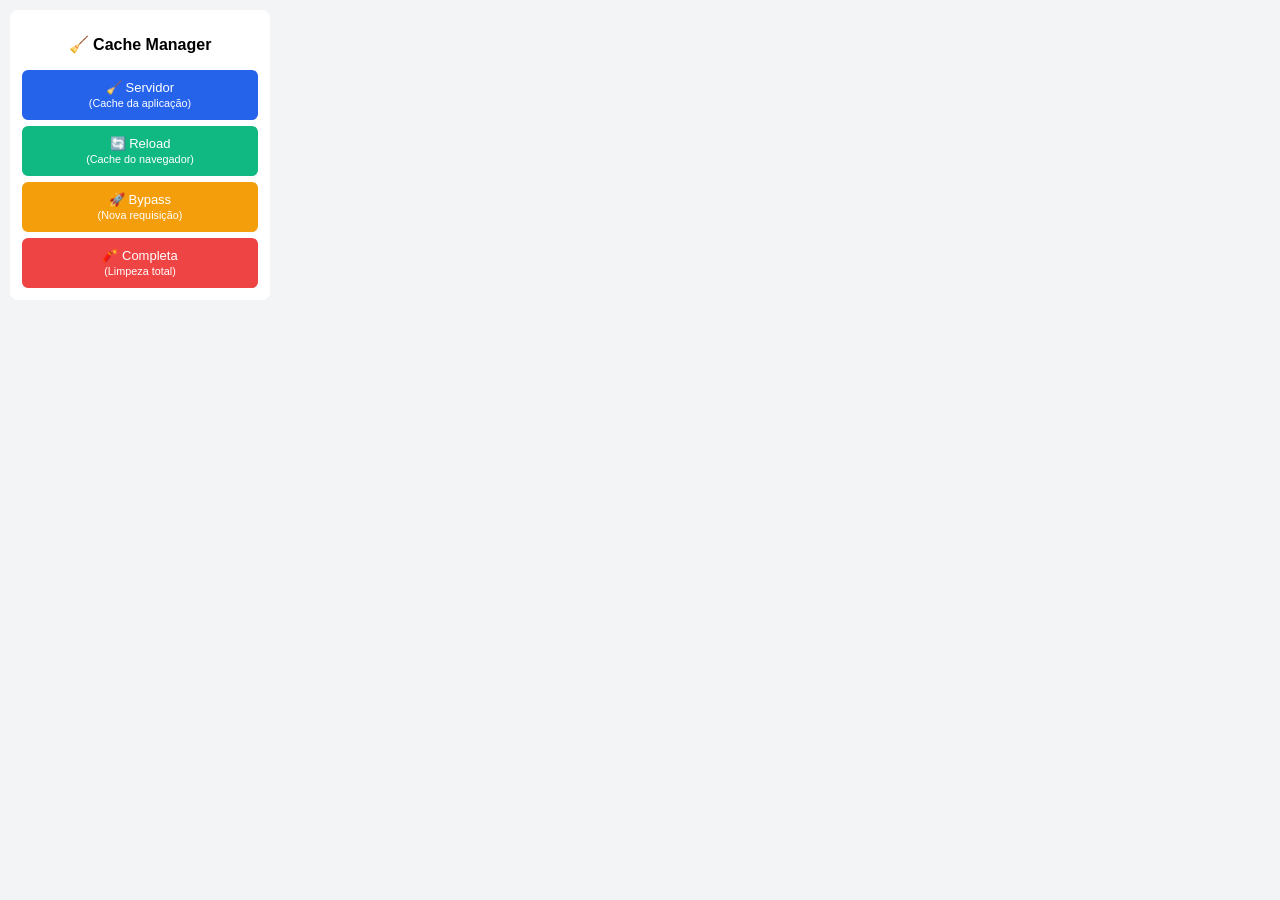
==== popup.html @ 86fb7457 "initial commit with extension files" ====
<!DOCTYPE html>
<html lang="pt-BR">
<head>
  <meta charset="UTF-8">
  <title>Cache Manager</title>
  <link rel="stylesheet" href="style.css">
</head>

<body>

  <div class="card">

    <h2>🧹 Cache Manager</h2>

    <button id="btn-server" class="btn-server">
      🧹 Servidor <br>
      <small>(Cache da aplicação)</small>
    </button>

    <button id="btn-reload" class="btn-reload">
      🔄 Reload <br>
      <small>(Cache do navegador)</small>
    </button>

    <button id="btn-bypass" class="btn-bypass">
      🚀 Bypass <br>
      <small>(Nova requisição)</small>
    </button>

    <button id="btn-full" class="btn-full">
      🧨 Completa <br>
      <small>(Limpeza total)</small>
    </button>

  </div>

  <script src="popup.js"></script>

</body>
</html>
---- style.css ----
body {
  font-family: Arial;
  width: 260px;
  margin: 0;
  padding: 10px;
  background: #f3f4f6;
}

.card {
  background: white;
  padding: 12px;
  border-radius: 8px;
  text-align: center;
}

h2 {
  margin-bottom: 10px;
  font-size: 16px;
}

select {
  width: 100%;
  margin-bottom: 10px;
  padding: 8px;
  border-radius: 6px;
}

button {
  width: 100%;
  padding: 10px;
  margin-top: 6px;
  border: none;
  border-radius: 6px;
  cursor: pointer;
  font-size: 13px;
}

/* cores */
.btn-server { background: #2563eb; color: white; }
.btn-reload { background: #10b981; color: white; }
.btn-bypass { background: #f59e0b; color: white; }
.btn-full   { background: #ef4444; color: white; }

#status {
  margin-top: 10px;
  font-size: 12px;
}
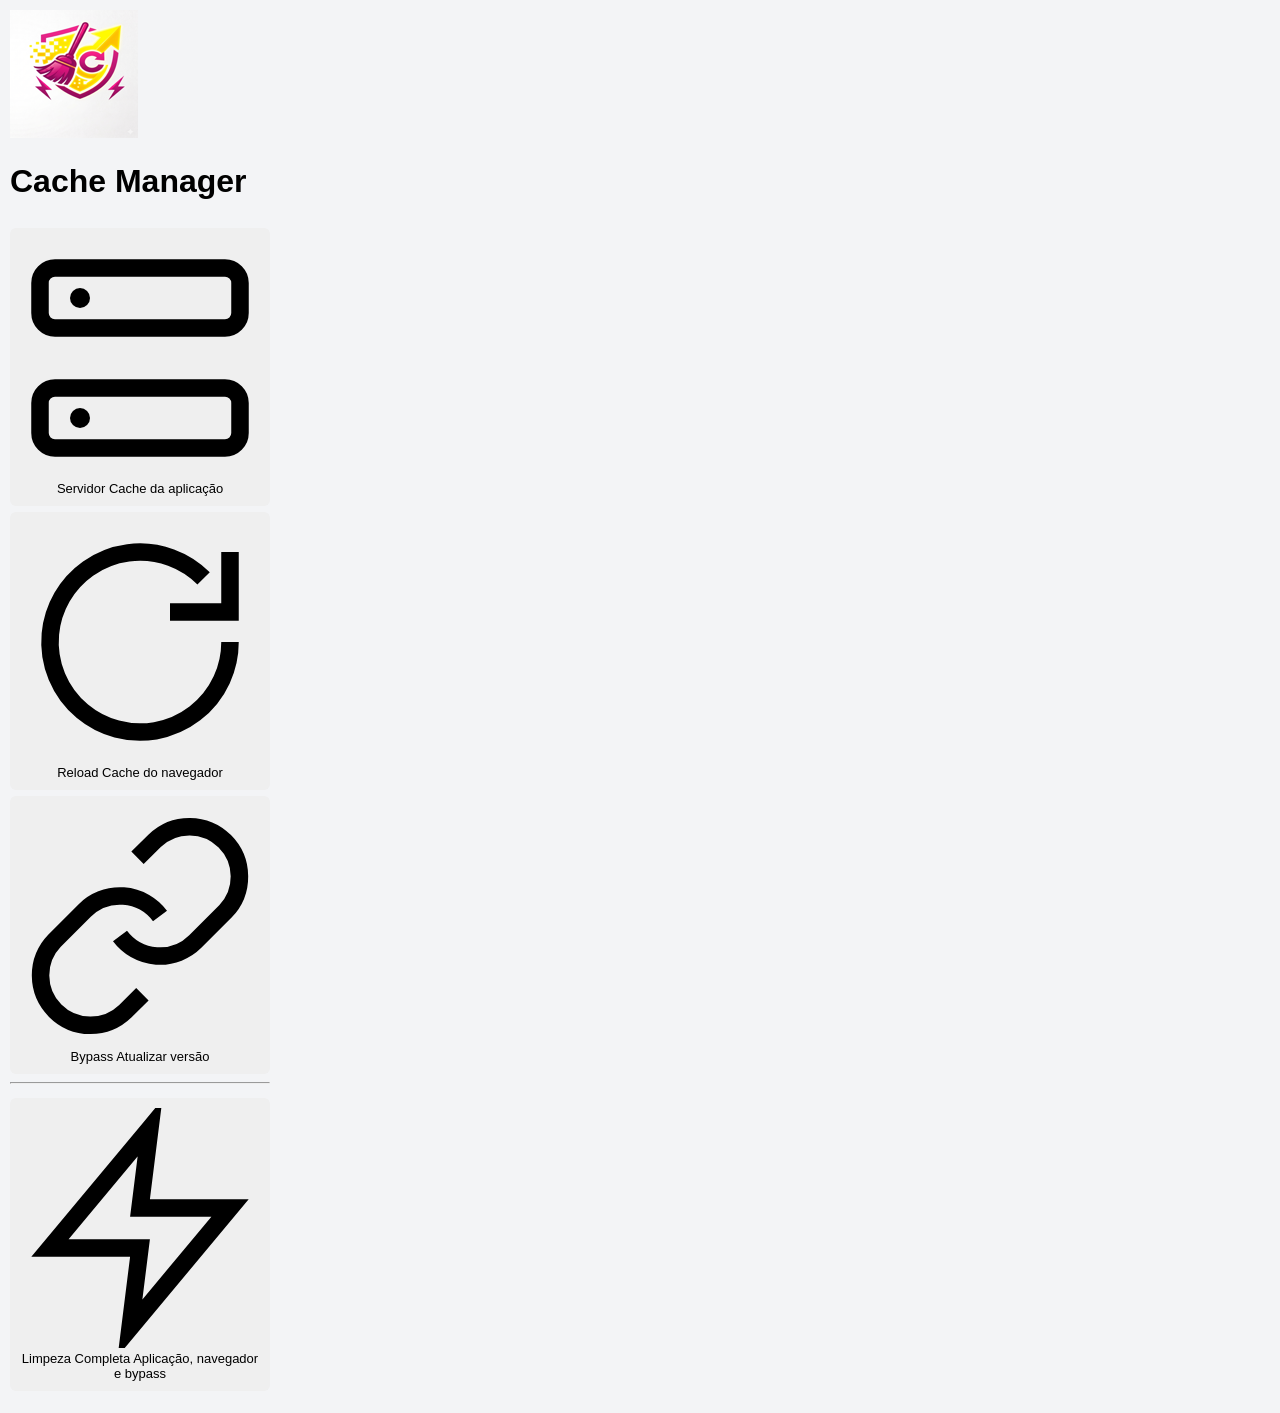
==== commit 43c9aff9: "feat: adiciona pasta docs com documentação do projeto" ====
--- a/popup.html
+++ b/popup.html
@@ -8,33 +8,77 @@
 
 <body>
 
-  <div class="card">
+  <div class="menu">
 
-    <h2>🧹 Cache Manager</h2>
+    <header class="menu-header">
+      <img src="icon-128.png" alt="" class="menu-logo">
+      <h1>Cache Manager</h1>
+    </header>
 
-    <button id="btn-server" class="btn-server">
-      🧹 Servidor <br>
-      <small>(Cache da aplicação)</small>
-    </button>
+    <nav class="menu-list">
 
-    <button id="btn-reload" class="btn-reload">
-      🔄 Reload <br>
-      <small>(Cache do navegador)</small>
-    </button>
+      <button id="btn-server" class="menu-item">
+        <span class="menu-icon" aria-hidden="true">
+          <svg viewBox="0 0 24 24" fill="none" stroke="currentColor" stroke-width="1.75">
+            <rect x="2" y="3" width="20" height="6" rx="1.5"/>
+            <rect x="2" y="15" width="20" height="6" rx="1.5"/>
+            <circle cx="6" cy="6" r="1" fill="currentColor" stroke="none"/>
+            <circle cx="6" cy="18" r="1" fill="currentColor" stroke="none"/>
+          </svg>
+        </span>
+        <span class="menu-text">
+          <span class="menu-label">Servidor</span>
+          <span class="menu-desc">Cache da aplicação</span>
+        </span>
+      </button>
 
-    <button id="btn-bypass" class="btn-bypass">
-      🚀 Bypass <br>
-      <small>(Nova requisição)</small>
-    </button>
+      <button id="btn-reload" class="menu-item">
+        <span class="menu-icon" aria-hidden="true">
+          <svg viewBox="0 0 24 24" fill="none" stroke="currentColor" stroke-width="1.75">
+            <path d="M21 12a9 9 0 1 1-2.64-6.36"/>
+            <path d="M21 3v6h-6"/>
+          </svg>
+        </span>
+        <span class="menu-text">
+          <span class="menu-label">Reload</span>
+          <span class="menu-desc">Cache do navegador</span>
+        </span>
+      </button>
 
-    <button id="btn-full" class="btn-full">
-      🧨 Completa <br>
-      <small>(Limpeza total)</small>
-    </button>
+      <button id="btn-bypass" class="menu-item">
+        <span class="menu-icon" aria-hidden="true">
+          <svg viewBox="0 0 24 24" fill="none" stroke="currentColor" stroke-width="1.75">
+            <path d="M10 13a5 5 0 0 0 7.54.54l3-3a5 5 0 0 0-7.07-7.07l-1.72 1.71"/>
+            <path d="M14 11a5 5 0 0 0-7.54-.54l-3 3a5 5 0 0 0 7.07 7.07l1.71-1.71"/>
+          </svg>
+        </span>
+        <span class="menu-text">
+          <span class="menu-label">Bypass</span>
+          <span class="menu-desc">Atualizar versão</span>
+        </span>
+      </button>
+
+      <hr class="menu-divider">
+
+      <button id="btn-full" class="menu-item menu-item--accent">
+        <span class="menu-icon" aria-hidden="true">
+          <svg viewBox="0 0 24 24" fill="none" stroke="currentColor" stroke-width="1.75">
+            <path d="M13 2L3 14h9l-1 8 10-12h-9l1-8z"/>
+          </svg>
+        </span>
+        <span class="menu-text">
+          <span class="menu-label">Limpeza Completa</span>
+          <span class="menu-desc">Aplicação, navegador e bypass</span>
+        </span>
+      </button>
+
+    </nav>
+
+    <p id="status" class="status"></p>
 
   </div>
 
   <script src="popup.js"></script>
 
 </body>
-</html>+</html>
